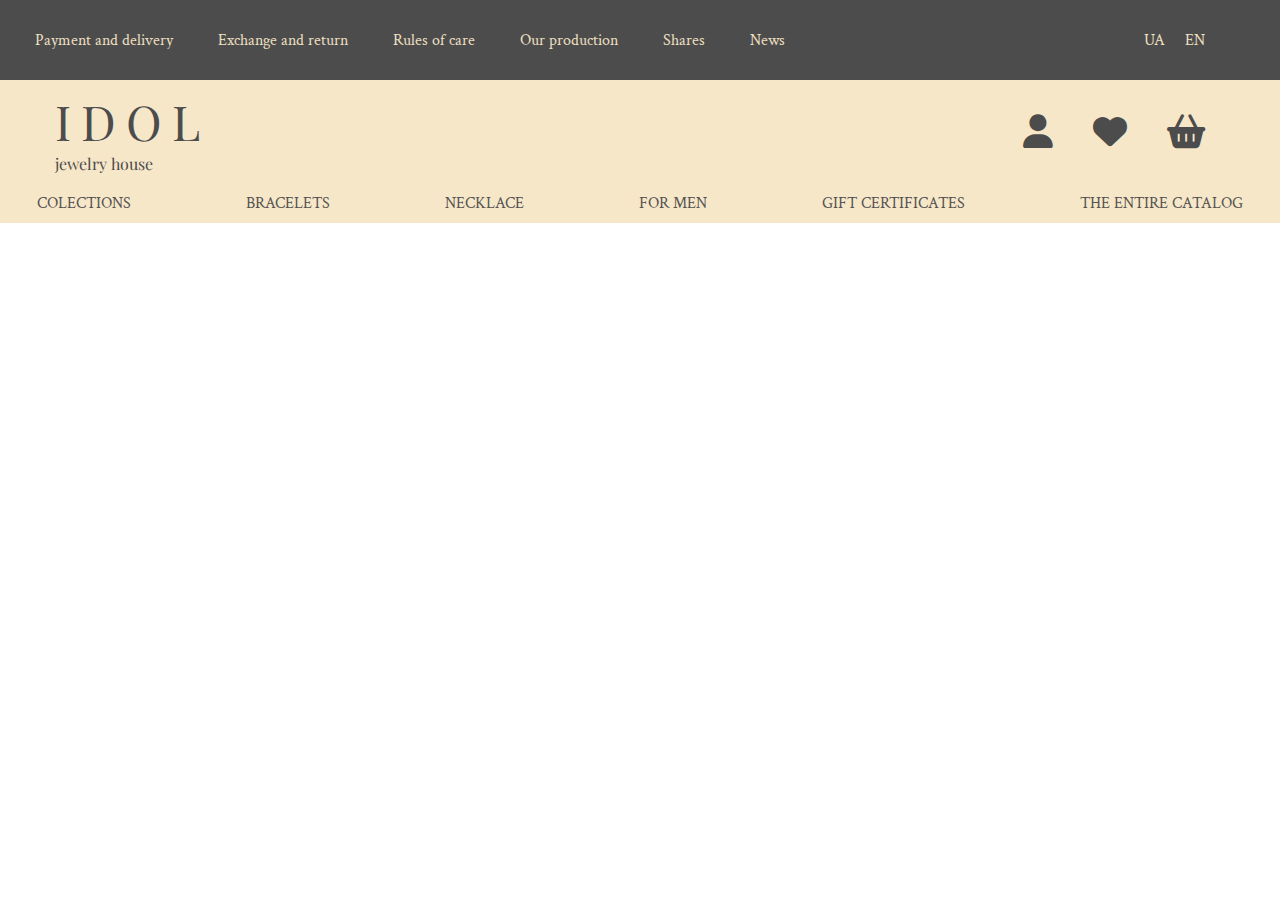
==== index.html @ 29f10b35 "Start" ====
<!DOCTYPE html>
<html lang="en">
  <head>
    <meta charset="UTF-8" />
    <meta name="viewport" content="width=device-width, initial-scale=1.0" />
    <title>Home</title>
    <link rel="stylesheet" href="static/styles/styles.css" />
    <link
      href="https://fonts.googleapis.com/css2?family=Crimson+Text:wght@400;700&family=Playfair+Display:wght@400;700&display=swap"
      rel="stylesheet"
    />
    <link
      rel="stylesheet"
      href="https://cdnjs.cloudflare.com/ajax/libs/font-awesome/6.1.1/css/all.min.css"
    />
  </head>
  <body>
    <header>
      <div class="upper-navigation">
        <div class="navigation">
          <ul>
            <li><a href="#">Payment and delivery</a></li>
            <li><a href="#">Exchange and return</a></li>
            <li><a href="#">Rules of care</a></li>
            <li><a href="#">Our production</a></li>
            <li><a href="#">Shares</a></li>
            <li><a href="#">News</a></li>
          </ul>
        </div>
        <div class="language">
          <ul>
            <li><a href="#">UA</a></li>
            <li><a href="#">EN</a></li>
          </ul>
        </div>
      </div>
      <div class="main-navigation">
        <div class="first">
          <div class="logo">
            <h1>IDOL</h1>
            <p>jewelry house</p>
          </div>
          <div class="icons">
            <i class="fas fa-user"></i>
            <i class="fas fa-heart"></i>
            <i class="fas fa-shopping-basket"></i>
          </div>
        </div>
        <div class="second">
          <div class="navigation1">
            <ul>
              <li><a href="#">COLECTIONS</a></li>
              <li><a href="#">BRACELETS</a></li>
              <li><a href="#">NECKLACE</a></li>
              <li><a href="#">FOR MEN</a></li>
              <li><a href="#">GIFT CERTIFICATES</a></li>
              <li><a href="#">THE ENTIRE CATALOG</a></li>
            </ul>
          </div>
        </div>
      </div>
    </header>
    <div class="main-container">
      <div class="main-video">
        <video src="static/video/main-video.mov" loop autoplay></video>
      </div>
    </div>
  </body>
</html>
---- static/styles/styles.css ----
* {
  margin: 0;
  padding: 0;
  box-sizing: border-box;
}

header {
  display: flex;
  flex-direction: column;
  height: 223px;
  width: 100%;
}

.upper-navigation {
  display: flex;
  justify-content: space-between;
  align-items: center;
  width: 100%;
  height: 80px;
  background-color: #4d4c4c;
}

.navigation {
  display: flex;
  justify-content: space-between;
  align-items: center;
  width: 100%;
  height: 80px;
  background-color: #4d4c4c;
}

.navigation ul {
  display: flex;
  list-style: none;
  margin-left: 35px;
}

.navigation ul li {
  margin-right: 45px;
}

.navigation ul li a {
  text-decoration: none;
  color: #f7e7c9;
  opacity: 95%;
  font-family: "Crimson Text", serif;
}

.language ul {
  display: flex;
  list-style: none;
  margin-right: 55px;
}

.language ul li {
  margin-right: 20px;
}

.language ul li a {
  text-decoration: none;
  color: #f7e7c9;
  opacity: 95%;
  font-family: "Crimson Text", serif;
}

.main-navigation {
  display: flex;
  flex-direction: column;
  justify-content: space-around;
  align-items: center;
  width: 100%;
  height: 143px;
  background-color: #f7e7c9;
}

.first {
  display: flex;
  align-items: center;
  width: 100%;
  justify-content: space-between;
}

.logo {
  margin-left: 55px;
  display: flex;
  flex-direction: column;
}

.logo h1 {
  color: #4d4c4c;
  font-family: "Playfair Display", serif;
  font-size: 48px;
  font-weight: 400;
  letter-spacing: 10px;
}

.logo {
  color: #4d4c4c;
  font-family: "Playfair Display", serif;
  font-size: 16px;
}

.icons {
  display: flex;
  margin-right: 75px;
  gap: 40px;
  font-size: 34px;
  color: #4d4c4c;
}

.second {
  display: flex;
  align-items: center;
  justify-content: space-between;
  width: 100%;
}

.navigation1 {
  display: flex;
  justify-content: center;
  align-items: center;
  width: 100%;
}

.second ul {
  display: flex;
  justify-content: space-between;
  list-style: none;
  width: 100%;
  margin: 0 2.9%;
}

.navigation1 ul li a {
  text-decoration: none;
  color: #4d4c4c;
  opacity: 95%;
  font-family: "Crimson Text", serif;
}

.main-video {
  width: 100%;

  height: 402px;
}

.main-video video {
  width: 100%;
  height: 100%;
  object-fit: cover;
  pointer-events: none;
}
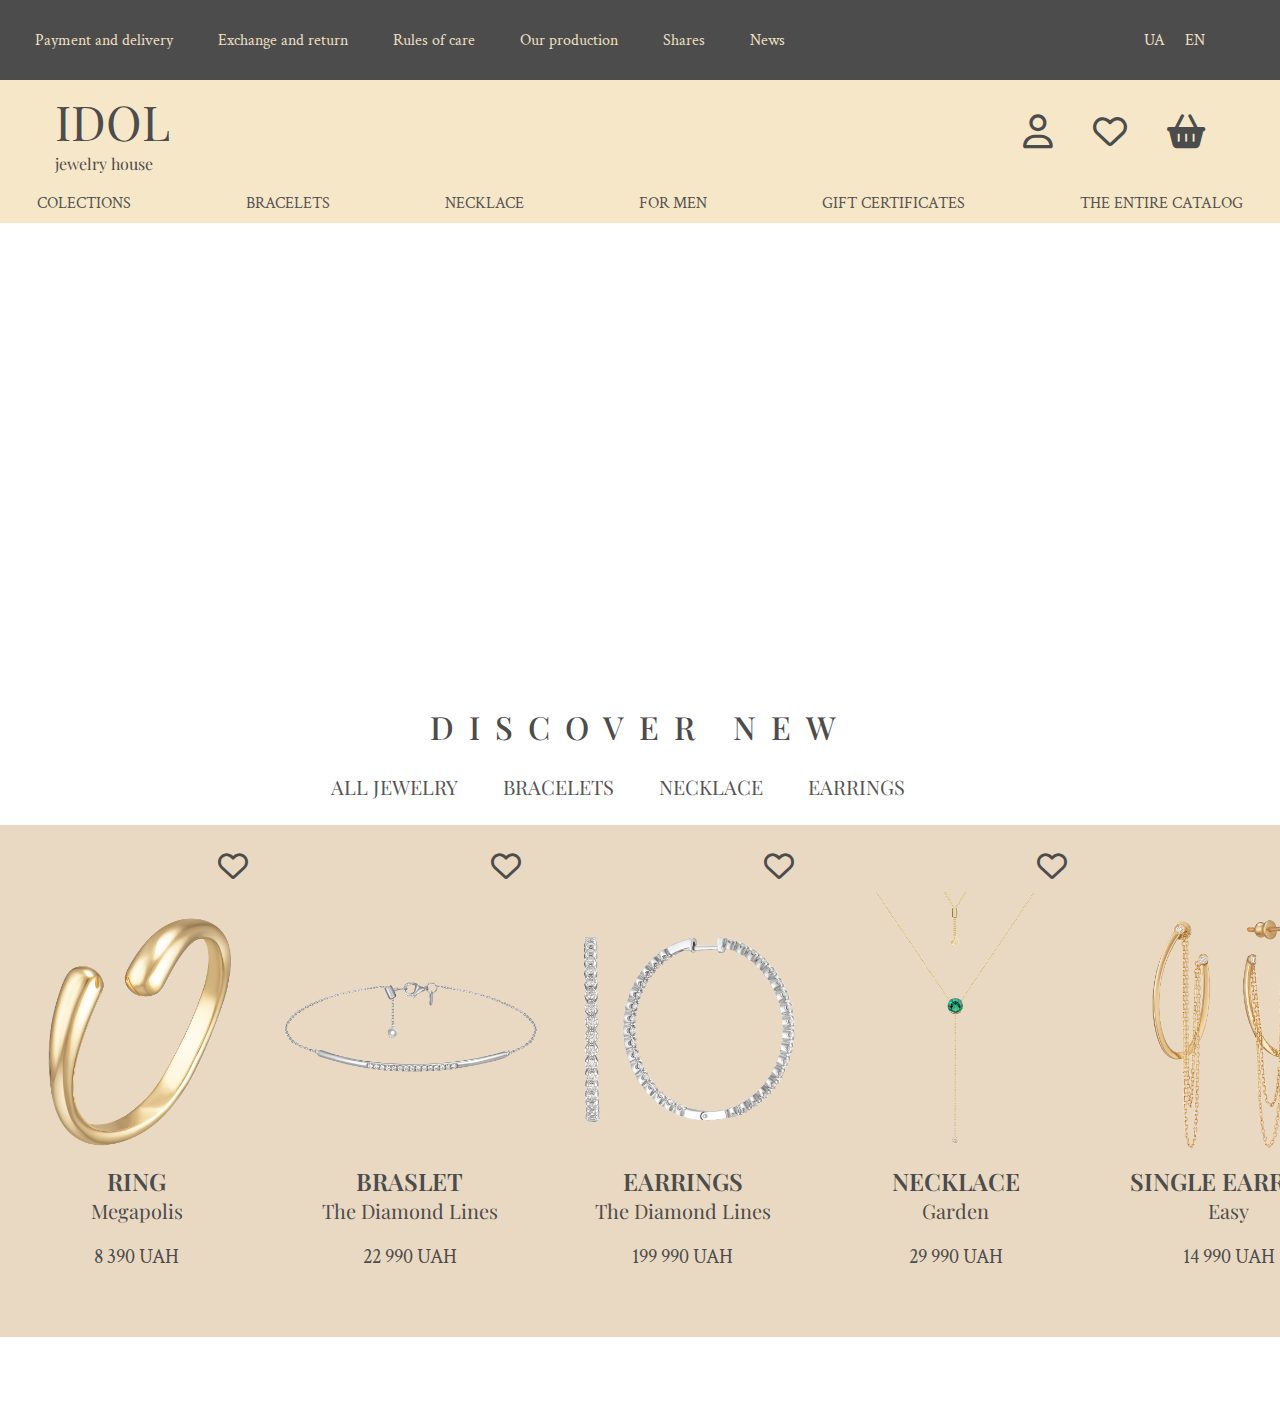
==== commit 854d0deb: "add item list" ====
--- a/index.html
+++ b/index.html
@@ -41,8 +41,8 @@
             <p>jewelry house</p>
           </div>
           <div class="icons">
-            <i class="fas fa-user"></i>
-            <i class="fas fa-heart"></i>
+            <i class="far fa-user"></i>
+            <i class="far fa-heart"></i>
             <i class="fas fa-shopping-basket"></i>
           </div>
         </div>
@@ -60,9 +60,97 @@
         </div>
       </div>
     </header>
-    <div class="main-container">
-      <div class="main-video">
-        <video src="static/video/main-video.mov" loop autoplay></video>
+    <div class="main-video">
+      <video
+        src="static/video/main-video.mp4"
+        loop
+        autoplay
+        muted
+        playsinline
+      ></video>
+    </div>
+
+    <div class="list">
+      <div class="list-header">
+        <h1>DISCOVER NEW</h1>
+        <div class="types">
+          <ul>
+            <li><a href="#">ALL JEWELRY</a></li>
+            <li><a href="#">BRACELETS</a></li>
+            <li><a href="#">NECKLACE</a></li>
+            <li><a href="#">EARRINGS</a></li>
+          </ul>
+        </div>
+      </div>
+      <div class="list-container">
+        <div class="item-container">
+          <div class="heart-icon">
+            <i class="far fa-heart"></i>
+          </div>
+          <div class="image">
+            <img src="static/images/ring.png" alt="ring" />
+          </div>
+          <div class="description">
+            <h3>RING</h3>
+            <p class="item-type">Megapolis</p>
+            <p class="item-price">8 390 UAH</p>
+          </div>
+        </div>
+
+        <div class="item-container">
+          <div class="heart-icon">
+            <i class="far fa-heart"></i>
+          </div>
+          <div class="image">
+            <img src="static/images/braslet.png" alt="braslet" />
+          </div>
+          <div class="description">
+            <h3>BRASLET</h3>
+            <p class="item-type">The Diamond Lines</p>
+            <p class="item-price">22 990 UAH</p>
+          </div>
+        </div>
+
+        <div class="item-container">
+          <div class="heart-icon">
+            <i class="far fa-heart"></i>
+          </div>
+          <div class="image">
+            <img src="static/images/earrings.png" alt="earrings" />
+          </div>
+          <div class="description">
+            <h3>EARRINGS</h3>
+            <p class="item-type">The Diamond Lines</p>
+            <p class="item-price">199 990 UAH</p>
+          </div>
+        </div>
+
+        <div class="item-container">
+          <div class="heart-icon">
+            <i class="far fa-heart"></i>
+          </div>
+          <div class="image">
+            <img src="static/images/necklace.png" alt="necklace" />
+          </div>
+          <div class="description">
+            <h3>NECKLACE</h3>
+            <p class="item-type">Garden</p>
+            <p class="item-price">29 990 UAH</p>
+          </div>
+        </div>
+        <div class="item-container">
+          <div class="heart-icon">
+            <i class="far fa-heart"></i>
+          </div>
+          <div class="image">
+            <img src="static/images/SINGLE EARRING.png" alt="necklace" />
+          </div>
+          <div class="description">
+            <h3>SINGLE EARRING</h3>
+            <p class="item-type">Easy</p>
+            <p class="item-price">14 990 UAH</p>
+          </div>
+        </div>
       </div>
     </div>
   </body>
--- a/static/styles/styles.css
+++ b/static/styles/styles.css
@@ -91,7 +91,7 @@
   font-family: "Playfair Display", serif;
   font-size: 48px;
   font-weight: 400;
-  letter-spacing: 10px;
+  letter-spacing: 21.5%;
 }
 
 .logo {
@@ -139,8 +139,8 @@
 
 .main-video {
   width: 100%;
-
   height: 402px;
+  margin-bottom: 80px;
 }
 
 .main-video video {
@@ -149,3 +149,122 @@
   object-fit: cover;
   pointer-events: none;
 }
+
+.list-header {
+  display: flex;
+  flex-direction: column;
+  align-items: center;
+  justify-content: center;
+  width: 100%;
+}
+
+.list-header h1 {
+  color: #4d4c4c;
+  font-family: "Playfair Display", serif;
+  font-size: 32px;
+  font-weight: 500;
+  letter-spacing: 15px;
+}
+
+.types {
+  display: flex;
+  justify-content: center;
+  align-items: center;
+  margin-top: 25px;
+  width: 100%;
+}
+
+.types ul {
+  display: flex;
+  justify-content: center;
+  list-style: none;
+  width: 100%;
+}
+
+.types ul li {
+  margin-right: 45px;
+}
+
+.types ul li a {
+  text-decoration: none;
+  font-size: 20px;
+  color: #4d4c4c;
+  opacity: 95%;
+  font-weight: 400;
+  font-family: "Playfair Display", serif;
+}
+
+.item-container {
+  position: relative;
+  display: flex;
+  flex-direction: column;
+  justify-content: center;
+  align-items: center;
+  width: 344px;
+  height: 512px;
+  background-color: #e9d9c2;
+  transition: transform 0.3s;
+}
+
+.item-container:hover {
+  cursor: pointer;
+  transform: translateY(-10px);
+}
+
+.heart-icon {
+  font-size: 30px;
+  color: #4d4c4c;
+  position: absolute;
+  top: 25px;
+  right: 25px;
+}
+
+.list-container {
+  display: flex;
+  justify-content: space-between;
+  align-items: center;
+  margin-top: 25px;
+  width: 100%;
+  margin-bottom: 80px;
+}
+
+.item-container .image {
+  width: 273px;
+  height: 273px;
+}
+
+.image img {
+  width: 100%;
+  height: 100%;
+  object-fit: cover;
+}
+
+.description {
+  display: flex;
+  flex-direction: column;
+  justify-content: center;
+  align-items: center;
+  width: 100%;
+}
+
+.description h3 {
+  font-size: 24px;
+  color: #4d4c4c;
+  font-weight: 600;
+  font-family: "Playfair Display", serif;
+}
+
+.description .item-type {
+  font-size: 20px;
+  color: #4d4c4c;
+  font-weight: 400;
+  font-family: "Playfair Display", serif;
+}
+
+.description .item-price {
+  margin-top: 20px;
+  font-size: 20px;
+  color: #4d4c4c;
+  font-weight: 400;
+  font-family: "Crimson Text", serif;
+}
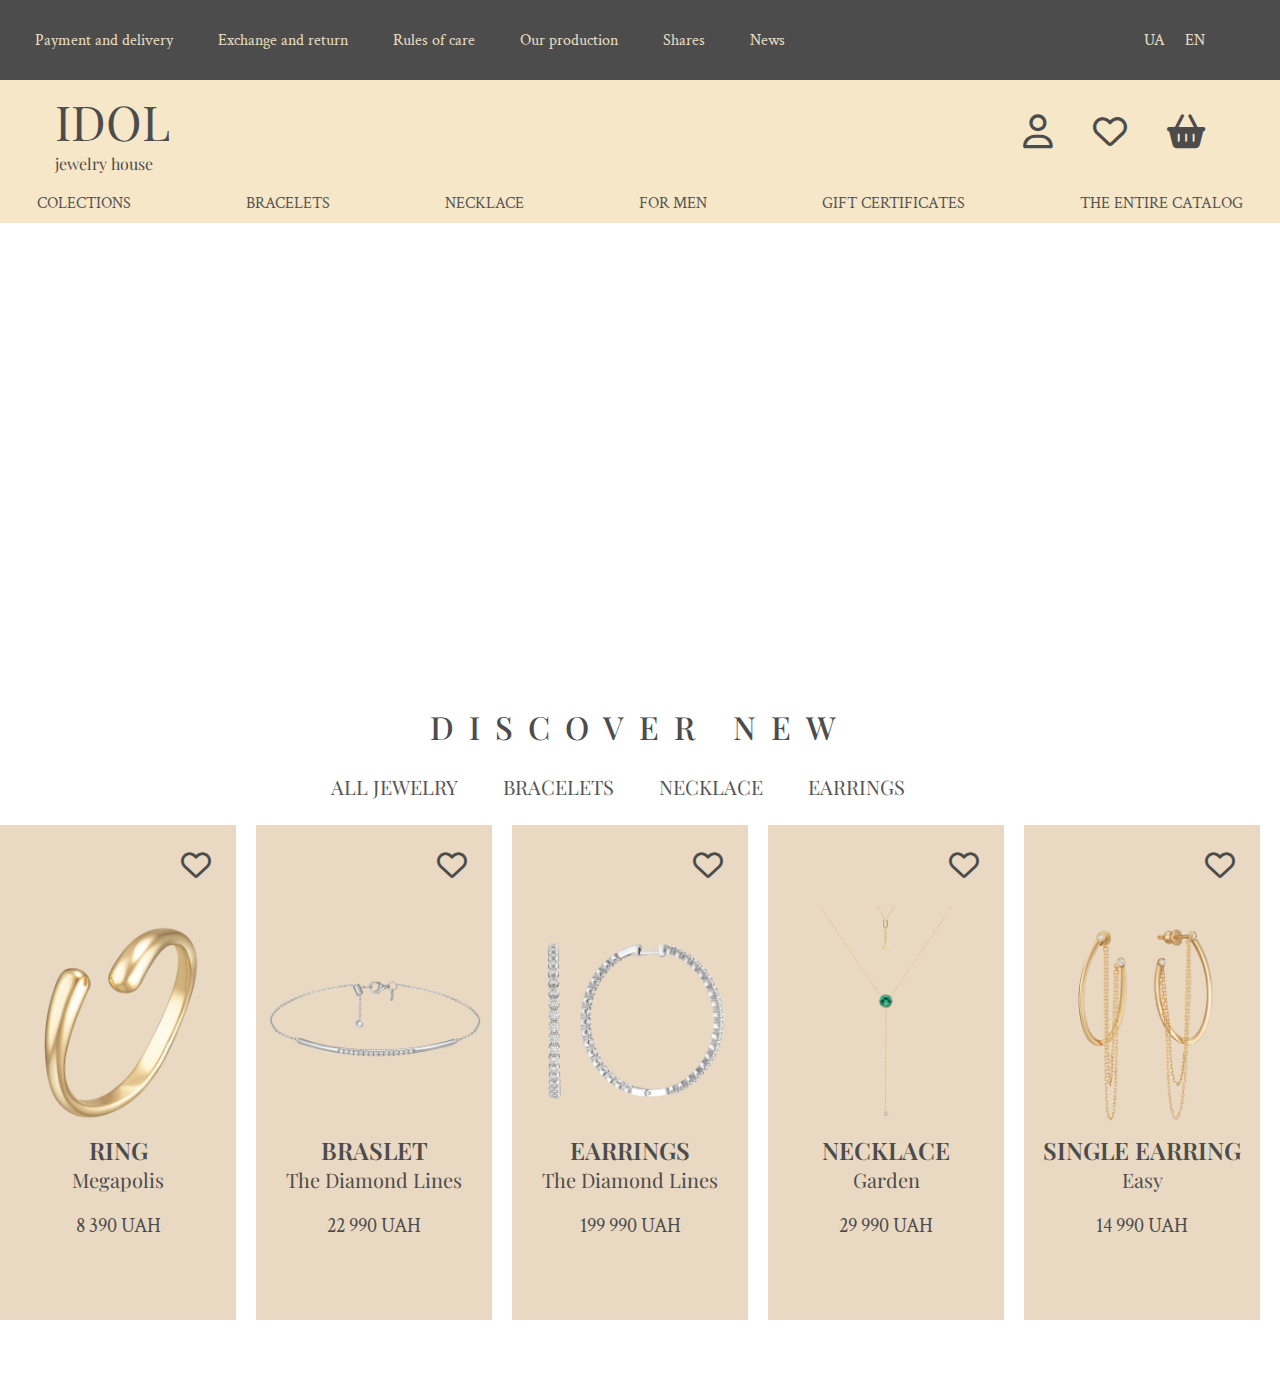
==== commit 4f0679a6: "size update for item-list" ====
--- a/index.html
+++ b/index.html
@@ -153,5 +153,6 @@
         </div>
       </div>
     </div>
+    <script src="static/scripts/app.js"></script>
   </body>
 </html>
--- a/static/styles/styles.css
+++ b/static/styles/styles.css
@@ -200,8 +200,9 @@
   flex-direction: column;
   justify-content: center;
   align-items: center;
-  width: 344px;
-  height: 512px;
+  width: 20%;
+  height: 55vh;
+  margin-right: 20px;
   background-color: #e9d9c2;
   transition: transform 0.3s;
 }
@@ -212,16 +213,24 @@
 }
 
 .heart-icon {
-  font-size: 30px;
-  color: #4d4c4c;
+  cursor: pointer;
   position: absolute;
   top: 25px;
   right: 25px;
 }
 
+.heart-icon i {
+  font-size: 30px;
+  color: #4d4c4c;
+  transition: color 0.3s;
+}
+
+.heart-icon i.red {
+  color: red;
+}
+
 .list-container {
   display: flex;
-  justify-content: space-between;
   align-items: center;
   margin-top: 25px;
   width: 100%;
@@ -229,8 +238,7 @@
 }
 
 .item-container .image {
-  width: 273px;
-  height: 273px;
+  width: 95%;
 }
 
 .image img {
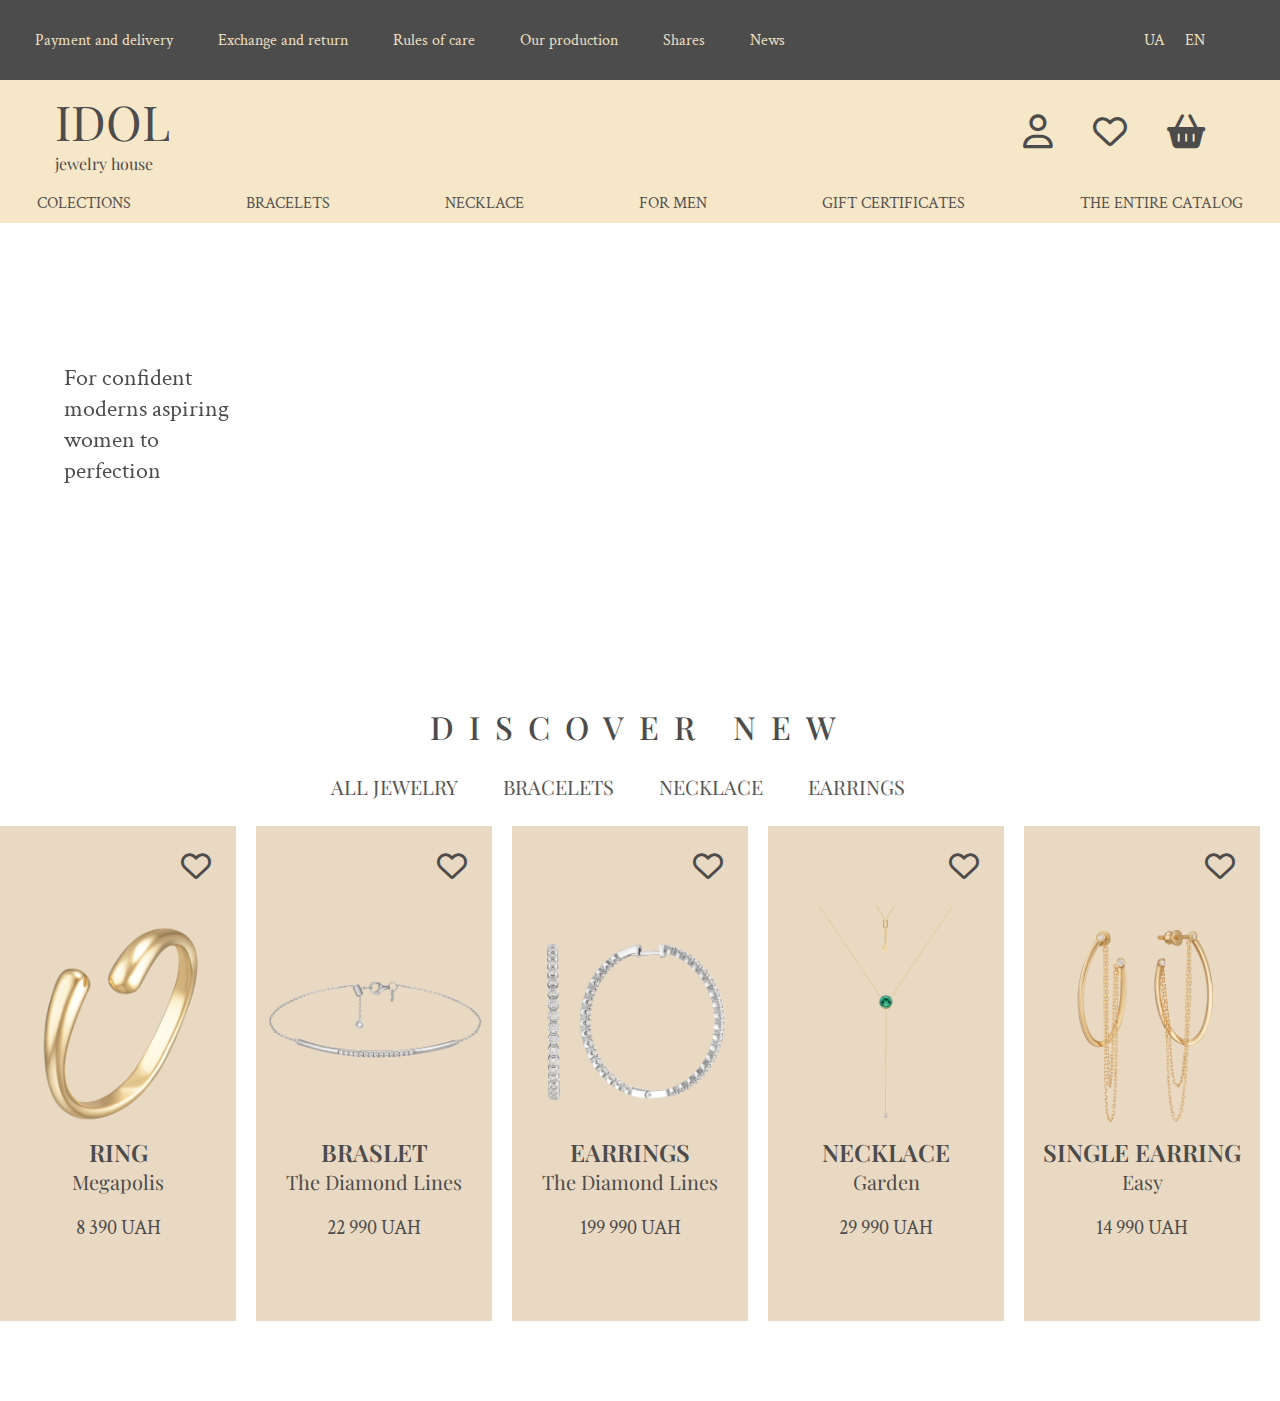
==== commit 60e2ec4e: "add js and liked-items page" ====
--- a/index.html
+++ b/index.html
@@ -42,7 +42,7 @@
           </div>
           <div class="icons">
             <i class="far fa-user"></i>
-            <i class="far fa-heart"></i>
+            <i class="far fa-heart" id="heart"></i>
             <i class="fas fa-shopping-basket"></i>
           </div>
         </div>
@@ -68,6 +68,9 @@
         muted
         playsinline
       ></video>
+      <div class="video-text">
+        <p>For confident moderns aspiring women to perfection</p>
+      </div>
     </div>
 
     <div class="list">
@@ -154,5 +157,6 @@
       </div>
     </div>
     <script src="static/scripts/app.js"></script>
+    <script src="static/scripts/return.js"></script>
   </body>
 </html>
--- a/static/styles/styles.css
+++ b/static/styles/styles.css
@@ -4,6 +4,12 @@
   box-sizing: border-box;
 }
 
+body {
+  font-family: "Crimson Text", serif;
+  margin: 0;
+  padding: 0;
+}
+
 header {
   display: flex;
   flex-direction: column;
@@ -84,6 +90,7 @@
   margin-left: 55px;
   display: flex;
   flex-direction: column;
+  cursor: pointer;
 }
 
 .logo h1 {
@@ -108,6 +115,10 @@
   color: #4d4c4c;
 }
 
+.icons:hover {
+  cursor: pointer;
+}
+
 .second {
   display: flex;
   align-items: center;
@@ -138,6 +149,7 @@
 }
 
 .main-video {
+  position: relative;
   width: 100%;
   height: 402px;
   margin-bottom: 80px;
@@ -148,6 +160,22 @@
   height: 100%;
   object-fit: cover;
   pointer-events: none;
+}
+
+.main-video .video-text {
+  position: absolute;
+  top: 50%;
+  left: 5%;
+  width: 13%;
+  transform: translateY(-50%);
+  text-align: left;
+  color: #4d4c4c;
+  font-family: "Crimson Text", serif;
+  font-size: 24px;
+  font-weight: 400;
+  white-space: pre-wrap;
+  backdrop-filter: blur(20px);
+  border-radius: 10px;
 }
 
 .list-header {
@@ -276,3 +304,180 @@
   font-weight: 400;
   font-family: "Crimson Text", serif;
 }
+
+.info-container {
+  display: flex;
+  justify-content: center;
+  align-items: center;
+  width: 100%;
+  height: 75vh;
+  padding: 20px;
+}
+
+.info-list {
+  flex: 1;
+  margin-right: 20px;
+  display: flex;
+  flex-direction: column;
+  justify-content: space-between;
+}
+
+.info-list ul {
+  padding: 0;
+}
+
+.info-list ul li {
+  margin-bottom: 10px;
+}
+
+.main-image {
+  flex: 1;
+  text-align: center;
+}
+
+.main-image img {
+  max-width: 100%;
+}
+
+.buy-field {
+  display: flex;
+  flex-direction: column;
+  justify-content: center;
+  align-items: center;
+  margin-top: 20px;
+  flex: 1;
+  gap: 20px;
+}
+
+.buy-field .header {
+  display: flex;
+  justify-content: center;
+  align-items: center;
+  gap: 20px;
+}
+
+.buy-field .header h1 {
+  font-family: "Playfair Display", serif;
+}
+
+.status {
+  color: #000;
+  font-size: 16px;
+  padding: 5px 10px;
+  background-color: #fff2d9;
+}
+
+.availability {
+  font-size: 16px;
+  color: #668a00;
+}
+
+.metal-color-field,
+.size-field {
+  display: flex;
+  align-items: center;
+  margin-bottom: 10px;
+}
+
+.metal-color-field label,
+.size-field label {
+  margin-right: 10px;
+}
+
+.price {
+  font-size: 1.5em;
+  font-weight: bold;
+}
+
+.add-to-cart,
+.buy-now {
+  width: 200px;
+  padding: 10px 20px;
+  border: none;
+  cursor: pointer;
+}
+
+.add-to-cart {
+  background-color: #333;
+  color: white;
+}
+
+.buy-now {
+  background-color: white;
+  color: #333;
+  border: 1px solid #333;
+}
+
+.description-container {
+  display: flex;
+  width: 100%;
+  height: 608px;
+  margin-top: 25px;
+  background-color: #e9d9c2;
+}
+
+.description-text {
+  display: flex;
+  flex-direction: column;
+  justify-content: center;
+  align-items: flex-start;
+  gap: 20px;
+  padding: 20px;
+  width: 50%;
+  height: 100%;
+}
+
+.description-text h2 {
+  font-size: 32px;
+  color: #4d4c4c;
+  font-weight: 600;
+  font-family: "Crimson Text", serif;
+}
+
+.description-text p {
+  font-size: 20px;
+  color: #4d4c4c;
+  font-weight: 400;
+  font-family: "Playfair Display", serif;
+}
+
+.description-image {
+  display: flex;
+  justify-content: space-between;
+  align-items: flex-end;
+  width: 50%;
+  height: 100%;
+  padding: 20px;
+}
+
+.des1 {
+  height: 483px;
+  width: 360px;
+}
+
+.des1 img {
+  width: 100%;
+  height: 100%;
+  object-fit: cover;
+}
+
+.des2 {
+  height: 208px;
+  width: 292px;
+}
+
+.des2 img {
+  width: 100%;
+  height: 100%;
+}
+
+.margin-top {
+  margin: 25px 0;
+}
+
+.liked {
+  justify-content: center;
+  flex-wrap: wrap;
+  margin: 0 auto;
+  gap: 25px;
+}
